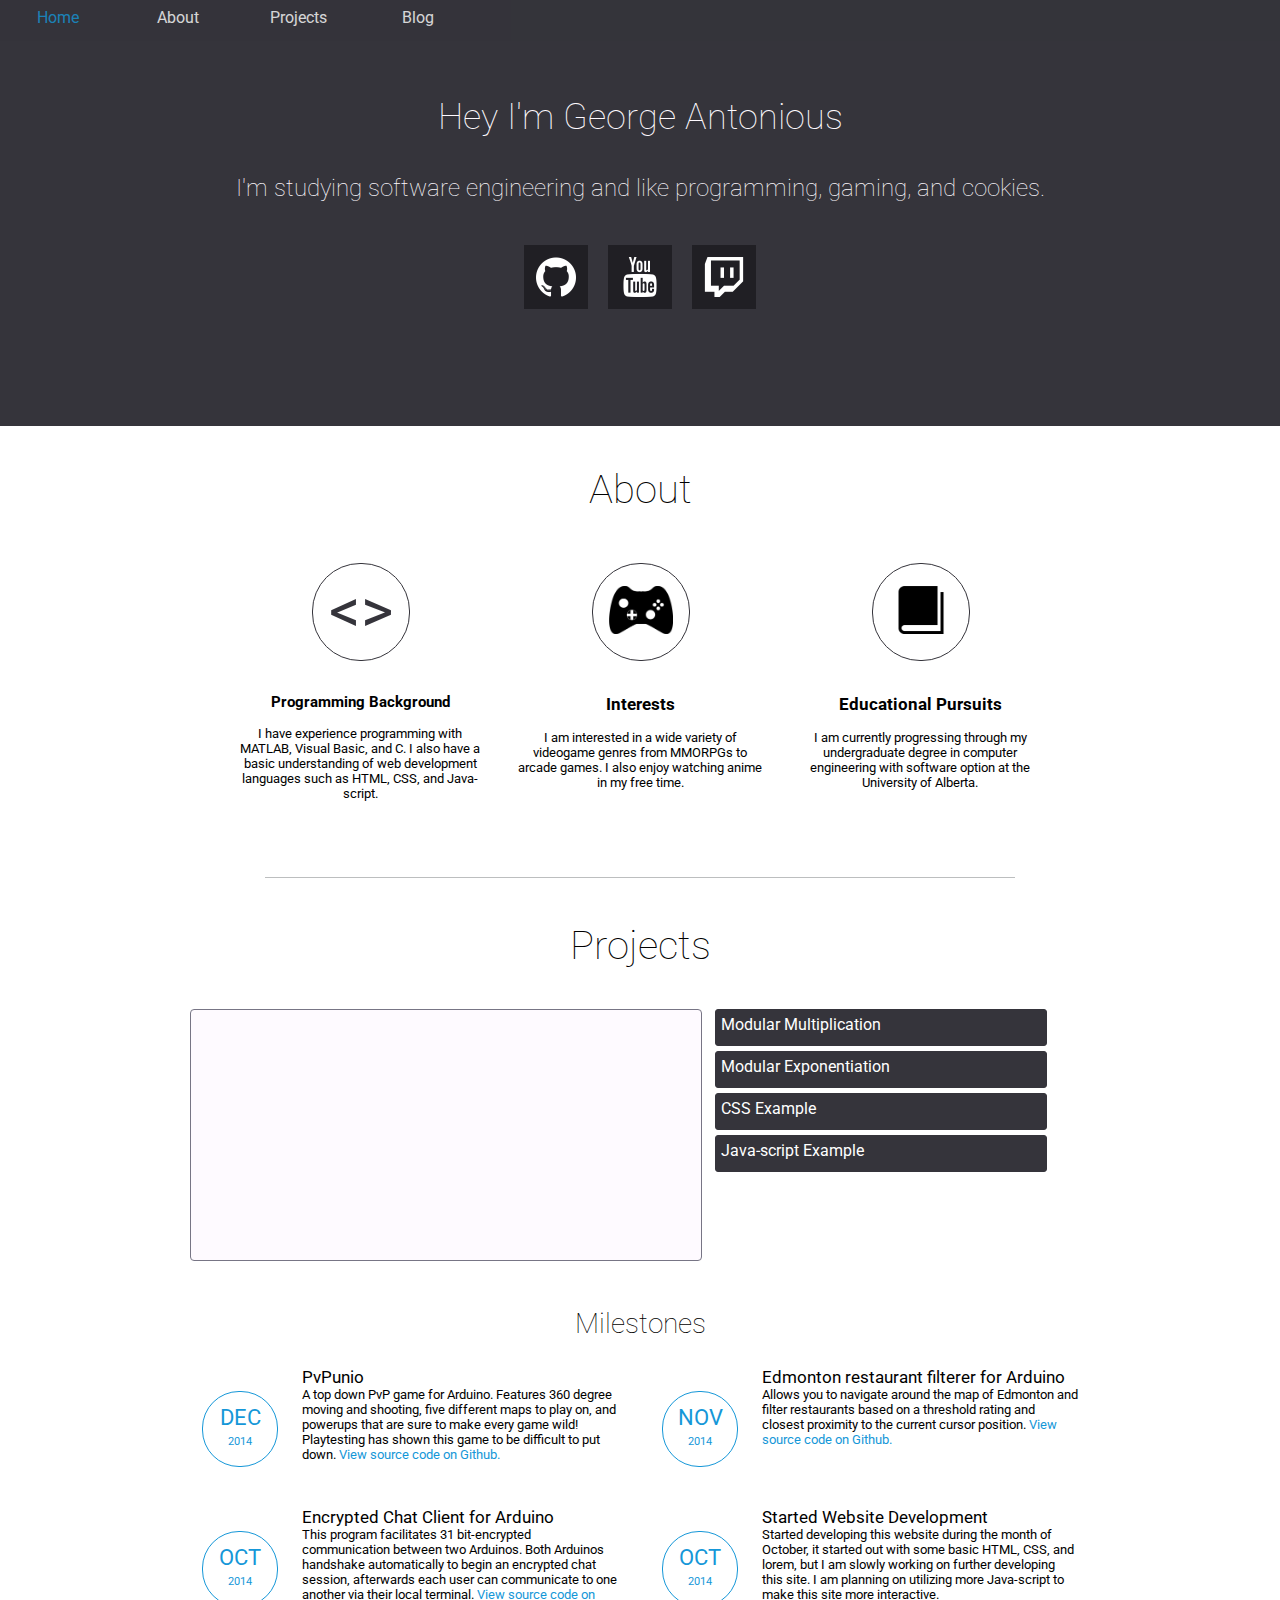
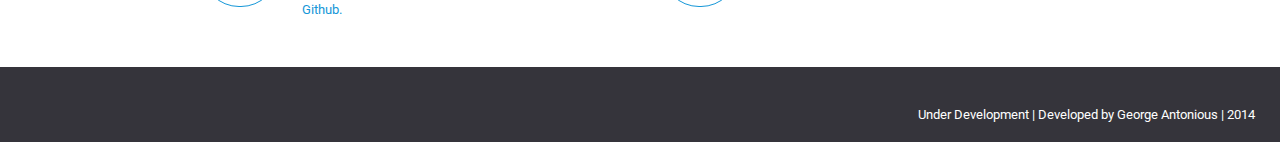
==== index.html @ 48f12666 "added some twitch integration" ====
<!DOCTYPE html>
<html>

    <head>

        <title>Home</title>
        <meta name="description" content="George Antonious's Personal Website">

        <link rel="stylesheet" href="stylesheets/main.css">
        <link rel="stylesheet" href="stylesheets/nav_bar.css">
        <script src="http://ajax.googleapis.com/ajax/libs/jquery/1.11.1/jquery.min.js"></script>
        <script src="scripts/index.js"></script>
        <link href='http://fonts.googleapis.com/css?family=Roboto:300,100' rel='stylesheet' type='text/css'>

    </head>

    <body>

        <div id="home" class = "head">
            <div class = "head_content">
                <p style="font-size: 225%;">Hey I'm George Antonious</p>
                <p style="font-size: 150%;">I'm studying software engineering and like programming, gaming, and cookies.</p>
                <br>
                <div class="link_icon"><a href="https://github.com/gantonious">
                <img src="media/icons/github-1024.png" width="64" height="64"></a></div>
                &nbsp;&nbsp;&nbsp;
                <div class="link_icon"><a href="http://www.youtube.com/user/gflight92">
                <img src="media/icons/youtube-1024.png" width="64" height="64"></a></div>
                &nbsp;&nbsp;&nbsp;
                <div class="link_icon"><a href="http://www.twitch.tv/gflight92">
                <img src="media/icons/twitch-1024.png" width="64" height="64"></a></div>
            </div>
        </div>    

        <div id="nav" class = "nav_bar">
            <ul>
                <li><a id="hme" href="#home" class="onpage">Home</a></li>
                <li><a id="abt" href="#about">About</a></li>
                <li><a id="prj" href="#projects">Projects</a></li>
                <li><a href="blog.html">Blog</a></li>
            </ul>
            <div id="live" class="live_container">
                <div class="live_circle"></div>
                <div class="live_content">Streaming Now</div>
            </div>
        </div>

        <div class = "main_content">

            <p id="about" class="content_title">About</p>

            <p> 
                <div class="info_block">
                    <div class="info_icon">
                        <div style="height: 10px;"></div>
                        <span style="font-size: 390%; font-weight: 100;"><b><></b></span></div>
                    <div class="info_content">
                        <h3 style="font-size: 130%%;">Programming Background</h3>
                        <p>I have experience programming with MATLAB, Visual Basic, and C. I also have a basic understanding of web development languages such as HTML, CSS, and Java-script.</p>
                    </div>
                </div>
                &nbsp;&nbsp;&nbsp;&nbsp;&nbsp;&nbsp;&nbsp;
                <div class="info_block">
                    <div class="info_icon"><div style="height: 22px;"></div><img src="media/icons/controller.png" width="64" height="48"></div>
                        <div class="info_content">
                        <h3 style="font-size: 130%;">Interests</h3>
                        <p>I am interested in a wide variety of videogame genres from MMORPGs to arcade games. I also enjoy watching anime in my free time.</p>
                        </div>
                </div>
                &nbsp;&nbsp;&nbsp;&nbsp;&nbsp;&nbsp;&nbsp;
                <div class="info_block">
                    <div class="info_icon"><div style="height: 22px;"></div><img src="media/icons/book.png" width="48" height="48"></div>
                    <div class="info_content">
                        <h3 style="font-size: 130%;">Educational Pursuits</h3>
                        <p>I am currently progressing through my undergraduate degree in computer engineering with software option at the University of Alberta.</p>
                    </div>
                </div>
            </p>

            <div class="divider"></div>

            <p id="projects" class="content_title">Projects</p>

            <div class="project_viewer">
                <div id="viewer" class="project_preview"></div>
                <div id="description" class="project_description"></div>

                <!-- The following are the individual snip-its for the viewer -->
                <div id="PRJ0" style="display: none;">
                    uint32_t mul_mod (uint32_t a, uint32_t b, uint32_t mod) {<br>
                    <div style="display: inline-block; width: 40px;"></div>// defines the variables needed by mul_mod<br>
                    <div style="display: inline-block; width: 40px;"></div>uint32_t result = 0;<br>
                    <div style="display: inline-block; width: 40px;"></div>b = b % mod;<br><br>
                    <div style="display: inline-block; width: 40px;"></div>while (a != 0) {<br>
                    <div style="display: inline-block; width: 80px;"></div>if (a % 2 == 1) {<br>
                    <div style="display: inline-block; width: 120px;"></div>result = (result + b) % mod;<br>
                    <div style="display: inline-block; width: 80px;"></div>}<br>
                    <div style="display: inline-block; width: 80px;"></div>a = a >> 1;<br>
                    <div style="display: inline-block; width: 80px;"></div>b = (b << 1) % mod;<br>
                    <div style="display: inline-block; width: 40px;"></div>}<br><br>
                    <div style="display: inline-block; width: 40px;"></div>return result;<br>
                    }<br>
                </div>
                <div id ="DES0" style="display: none;">
                    This function determines the product of a and b and returns the modulus of that by the number mod. This function is designed for use on the Ardiuno Mega, where an unsigned long is represented by 32 bits. 
                </div>

                <div id="PRJ1" style="display: none;">
                    uint32_t pow_mod (uint32_t base, uint32_t exponent, uint32_t mod) {<br>
                    <div style="display: inline-block; width: 40px;"></div>// defines the variables needed by pow_mod<br>
                    <div style="display: inline-block; width: 40px;"></div>uint32_t result = 1;<br>
                    <div style="display: inline-block; width: 40px;"></div>uint32_t power = base % mod;<br>
                    <br>
                    <div style="display: inline-block; width: 40px;"></div>while (exponent != 0) {<br>
                    <div style="display: inline-block; width: 80px;"></div>if ((exponent % 2) == 1) {<br>
                    <div style="display: inline-block; width: 120px;"></div>result = mul_mod(result, power, mod);<br>
                    <div style="display: inline-block; width: 80px;"></div>}<br>
                    <div style="display: inline-block; width: 80px;"></div>exponent = exponent >> 1;<br>
                    <div style="display: inline-block; width: 80px;"></div>power = mul_mod(power, power, mod); <br>
                    <div style="display: inline-block; width: 40px;"></div>}<br>
                    <br>
                    <div style="display: inline-block; width: 40px;"></div>return result;<br>
                    }<br>
                </div>
                <div id ="DES1" style="display: none;">
                    This function determines the modulus of base to the power of exponent by mod. This function uses mul_mod to prevent overflow when multiplying large quantities. Designed for the Arduino Mega.    
                </div>

                <div id="PRJ2" style="display: none;">
                    .project_viewer {<br>
                    <div style="display: inline-block; width: 40px;"></div>position: relative;<br>
                    <div style="display: inline-block; width: 40px;"></div>width: 850px;<br>
                    <div style="display: inline-block; width: 40px;"></div>height: 270px;<br>
                    }<br>
                    <br>
                    .project_preview {<br>
                    <div style="display: inline-block; width: 40px;"></div>position: absolute;<br>
                    <div style="display: inline-block; width: 40px;"></div>text-align: left;<br>
                    <div style="display: inline-block; width: 40px;"></div>background-color: #FEFAFF;<br>
                    <div style="display: inline-block; width: 40px;"></div>width: 510px;<br>
                    <div style="display: inline-block; width: 40px;"></div>height: 250px;<br>
                    <div style="display: inline-block; width: 40px;"></div>font-family: Consolas;<br>
                    <div style="display: inline-block; width: 40px;"></div>border-radius: 4px;<br>
                    <div style="display: inline-block; width: 40px;"></div>border: 1px solid #777585;<br>
                    <div style="display: inline-block; width: 40px;"></div>overflow: auto;<br>
                    <div style="display: inline-block; width: 40px;"></div>z-index: 0;<br>
                    }<br>
                    <br>
                    .project_selector {<br>
                    <div style="display: inline-block; width: 40px;"></div>position: absolute;<br>
                    <div style="display: inline-block; width: 40px;"></div>left: 525px;<br>
                    <div style="display: inline-block; width: 40px;"></div>width: 325px;<br>
                    <div style="display: inline-block; width: 40px;"></div>height: 250px;<br>
                    <div style="display: inline-block; width: 40px;"></div>text-align: left;<br>
                    }<br>
                    <br>
                    .project_description {<br>
                    <div style="display: inline-block; width: 40px;"></div>position: absolute;<br>
                    <div style="display: inline-block; width: 40px;"></div>text-align: left;<br>
                    <div style="display: inline-block; width: 40px;"></div>left: 526px;<br>
                    <div style="display: inline-block; width: 40px;"></div>top: 175px;<br>
                    <div style="display: inline-block; width: 40px;"></div>font-size: 80%;<br>
                    }<br>
                    <br>
                    .project_button {<br>
                    <div style="display: inline-block; width: 40px;"></div>width: 320px;<br>
                    <div style="display: inline-block; width: 40px;"></div>height: 25px;<br>
                    <div style="display: inline-block; width: 40px;"></div>padding: 5px;<br>
                    <div style="display: inline-block; width: 40px;"></div>display: block;<br>
                    <div style="display: inline-block; width: 40px;"></div>background-color: #35343B;<br>
                    <div style="display: inline-block; width: 40px;"></div>border-radius: 3px;<br>
                    <div style="display: inline-block; width: 40px;"></div>border: 1px solid #35343B;<br>
                    <div style="display: inline-block; width: 40px;"></div>color: white;<br>
                    }<br>
                    <br>
                    .project_button:hover {<br>
                    <div style="display: inline-block; width: 40px;"></div>background-color: #FEFAFF !important;<br>
                    <div style="display: inline-block; width: 40px;"></div>color: #35343B !important;<br>
                    <div style="display: inline-block; width: 40px;"></div>cursor: pointer;<br>
                    }
                </div>
                <div id ="DES2" style="display: none;">
                    This CSS is used to style all of the containers used to construct this project selector.
                </div>

                <div id="PRJ3" style="display: none;">
                    // initializes index, the index is used to prevent pointless rendering when the page is scrolled<br>
                    var index = -1;<br>
                    <br>
                    $(window).scroll(function() {<br>
                    <div style="display: inline-block; width: 40px;"></div>var scroll = $(window).scrollTop();<br>
                    <div style="display: inline-block; width: 40px;"></div>var about_location = $("#about").position();<br>
                    <div style="display: inline-block; width: 40px;"></div>var projects_location = $("#projects").position();<br>
                    <div style="display: inline-block; width: 40px;"></div>var header_bottom = $("#home").height();<br>
                    <br>
                    <div style="display: inline-block; width: 40px;"></div>// updates nav bar links to indicate current location on the page<br>
                    <div style="display: inline-block; width: 40px;"></div>if (index != 0 && scroll < about_location.top - 50) {<br>
                    <div style="display: inline-block; width: 80px;"></div>document.getElementById("abt").style.color = "white";<br>
                    <div style="display: inline-block; width: 80px;"></div>document.getElementById("hme").style.color = "#1597D8";<br>
                    <div style="display: inline-block; width: 80px;"></div>index = 0;<br>
                    <div style="display: inline-block; width: 40px;"></div>} else if (index != 1 && scroll > about_location.top - 50 && scroll < projects_location.top - 50 ) {<br>
                    <div style="display: inline-block; width: 80px;"></div>document.getElementById("abt").style.color = "#1597D8";<br>
                    <div style="display: inline-block; width: 80px;"></div>document.getElementById("hme").style.color = "white";<br>
                    <div style="display: inline-block; width: 80px;"></div>document.getElementById("prj").style.color = "white";<br>
                    <div style="display: inline-block; width: 80px;"></div>index = 1;<br>
                    <div style="display: inline-block; width: 40px;"></div>} else if (index != 2 && scroll > projects_location.top - 50){<br>
                    <div style="display: inline-block; width: 80px;"></div>document.getElementById("hme").style.color = "white";<br>
                    <div style="display: inline-block; width: 80px;"></div>document.getElementById("abt").style.color = "white";<br>
                    <div style="display: inline-block; width: 80px;"></div>document.getElementById("prj").style.color = "#1597D8";<br>
                    <div style="display: inline-block; width: 80px;"></div>index = 2;<br>
                    <div style="display: inline-block; width: 40px;"></div>}<br>
                    });<br>
                </div>
                <div id ="DES3" style="display: none;">
                    This Java-script is used to update the colors of the links on the navigation bar as the user scrolls down this page, indicating what section of the page they are on.
                </div>
                <!-- End of Snip-its -->

                <div class="project_selector">
                    <div id="BUT0" onclick="updateProjectPreview(0)" class="project_button">Modular Multiplication</div>
                    <div style="height: 5px;"></div>
                    <div id="BUT1" onclick="updateProjectPreview(1)" class="project_button">Modular Exponentiation</div>
                    <div style="height: 5px;"></div>
                    <div id="BUT2" onclick="updateProjectPreview(2)" class="project_button">CSS Example</div>
                    <div style="height: 5px;"></div>
                    <div id="BUT3" onclick="updateProjectPreview(3)" class="project_button">Java-script Example</div>
                </div>

            </div>
        
        <p style="font-size:175%; font-weight:100;">Milestones</p>
        <p>
            <div class="showcase_block">
                <div class="showcase_icon">
                <div style="height: 12px;"></div>
                <span style="font-size: 140%;">DEC</span><br>
                <span style="font-size: 70%">2014</span>
                </div>
                <div class="showcase_content">
                <span style="font-size: 130%;">PvPunio</span><br>
                A top down PvP game for Arduino. Features 360 degree moving and shooting, five different maps to play on, and powerups that are sure to make every game wild! Playtesting has shown this game to be difficult to put down. <a href="https://github.com/snackthyme/pvpuino">View source code on Github.</a>

                </div>
            </div>
            &nbsp;&nbsp;&nbsp;&nbsp;&nbsp;&nbsp;&nbsp;&nbsp;&nbsp;
            <div class="showcase_block">
                <div class="showcase_icon">
                <div style="height: 12px;"></div>
                <span style="font-size: 140%;">NOV</span><br>
                <span style="font-size: 70%">2014</span>
                </div>
                <div class="showcase_content">
                <span style="font-size: 130%;">Edmonton restaurant filterer for Arduino</span><br>
                Allows you to navigate around the map of Edmonton and filter restaurants based on a threshold rating and closest proximity to the current cursor position. <a href="https://github.com/snackthyme/c274-restaurant-map-v2">View source code on Github.</a>
                </div>
            </div>
        </p>
        <p>
            <div class="showcase_block">
                <div class="showcase_icon">
                <div style="height: 12px;"></div>
                <span style="font-size: 140%;">OCT</span><br>
                <span style="font-size: 70%">2014</span>
                </div>
                <div class="showcase_content">
                <span style="font-size: 130%;">Encrypted Chat Client for Arduino</span><br>
                This program facilitates 31 bit-encrypted communication between two Arduinos. Both Arduinos handshake automatically to begin an encrypted chat session, afterwards each user can communicate to one another via their local terminal. <a href="https://github.com/gantonious/encrypted-communication">View source code on Github.</a>

                </div>
            </div>
            &nbsp;&nbsp;&nbsp;&nbsp;&nbsp;&nbsp;&nbsp;&nbsp;&nbsp;
            <div class="showcase_block">
                <div class="showcase_icon">
                <div style="height: 12px;"></div>
                <span style="font-size: 140%;">OCT</span><br>
                <span style="font-size: 70%">2014</span>
                </div>
                  <div class="showcase_content">
                <span style="font-size: 130%;">Started Website Development</span><br>
                Started developing this website during the month of October, it started out with some basic HTML, CSS, and lorem, but I am slowly working on further developing this site. I am planning on utilizing more Java-script to make this site more interactive.
                </div>
            </div>
        </p>
        <br>
        </div>

        <div class = "foot">
            <div class = "foot_content">
                Under Development | Developed by George Antonious | 2014
            </div>
        </div>

    </body>

</html>
---- stylesheets/main.css ----
body {
	margin: 0px;
	padding: 0px;
	border: 0px;
}

@font-face {
	font-family: 'Consolas';
	font-style: normal;
	src: url(../fonts/Consolas.ttf) format('truetype');
}

.head {
	position: relative;
	width: 100%;
	height: 430px;
	background-color: #35343B;
	color: #FEFAFF;
	text-align: center;
	font-family: roboto;
}

.head_content {
	position: relative;
	font-family: roboto;
	font-weight: 100;
	text-align: center;
	margin-top: -40px;
	top: 100px;
}

.link_icon {
	width: 64px;
	height: 64px;
	display: inline-block;
	background-color: #201F24;
}

.main_content {
	width: 900px;
	text-align: center;
	margin-left: auto;
	margin-right: auto;
	font-family: roboto;
}

.blog_content {
	width: 750px;
	text-align: left;
	margin-left: auto;
	margin-right: auto;
	font-family: roboto;
}

.content_title{
	font-size: 250%; 
	text-align: center; 
	font-weight: 100;
}

.divider {
	position: relative;
	display: inline-block;
	width: 750px;
	height: 1px;
	background-color: #BCBEBF;
}

.info_block {
	position: relative;
	width: 244px;
	height: 290px;
	background-color: none;
	padding: 0px;
	font-family: roboto;
	display: inline-block;
	z-index: 0;
}

.info_icon {
	position: absolute;
	top: 10px;
	left: 74px;
	width: 96px;
	height: 96px;
	border-radius: 48px;
	color: #35343B;
	border: 1px solid #35343B;
}

.info_content {
	position: absolute;
	text-align: center;
	font-size: 80%;
	top: 125px;	
}

.project_viewer {
	position: relative;
	width: 850px;
	height: 270px;
}

.project_preview {
	position: absolute;
	text-align: left;
	background-color: #FEFAFF;
	width: 510px;
	height: 250px;
	font-family: Consolas;
	border-radius: 4px;
	border: 1px solid #777585;
	white-space: nowrap;
	overflow: auto;
	z-index: 0;

}

.project_selector {
	position: absolute;
	left: 525px;
	width: 325px;
	height: 250px;
	text-align: left;
}

.project_description {
	position: absolute;
	text-align: left;
	left: 526px;
	top: 175px;
	font-size: 80%;
}

.project_button {
	width: 320px;
	height: 25px;
	padding: 5px;
	display: block;
	background-color: #35343B;
	border-radius: 3px;
	border: 1px solid #35343B;
	color: white;
}

.project_button:hover {
	background-color: #FEFAFF !important;
	color: #35343B !important;
	cursor: pointer;
}
.showcase_block {
	position: relative;
	width: 416px;
	height: 120px;
	display: inline-block;
	font-family: roboto;
	z-index: 0;
}

.showcase_icon {
	position: absolute;
	top: 23px;
	left: 0px;
	width: 74px;
	height: 74px;
	border-radius: 37px;
	color: #1597D8;
	border: 1px solid #1597D8;
}

.showcase_content {
	position: absolute;
	text-align: left;
	font-size: 80%;
	left: 100px;	
}

.blog_title {
	font-size: 220%;
	font-weight: 100;
	display: inline-block;
}

.blog_date {
	font-weight: 100;
	display: inline-block;
}

a {
	color: #1597D8;
	text-decoration: none;

}

a:hover {
	text-decoration: underline;
}

.button a {
	display: inline-block;
	text-align: center;
	height: 25px;
	width: 100px;
	background-color: none;
	color: #20B2AA;
	text-decoration: none;
	border: solid #20B2AA 2px;
	border-radius: 2px;
}

.button a:hover {
	color: white;
	background-color: #20B2AA;
}

.foot {
	position: relative;
	bottom: 0px;
	background-color: #35343B;
	width: 100%;
	height: 75px;
}

.foot_content {
	position: absolute;
	font-family: roboto;
	font-size: 80%;
	color: white;
	right: 25px;
	bottom: 20px;
}
---- stylesheets/nav_bar.css ----
.nav_bar {
	position: fixed;
	font-family: roboto;
	top: 0px;
	left: 0px;
	opacity: 0.8;
	background-color: #35343B;
	width: 100%;
	margin-left: 0px;
	z-index: 1;
}
.nav_bar ul {
	list-style-type: none;
	margin: 0px;
	padding: 0px;
}

.nav_bar ul a{
	display: inline-block;
	text-decoration: none;
	background-color: #35343B;
	color: white;
	width: 100px;
	height: 25px;
	text-align: center;
	padding: 8px; 
	
}

.nav_bar ul a:hover {
	color: #1597D8 !important;
}

.nav_bar ul a.onpage {
	color: #1597D8;
}

.nav_bar ul li {
	display: inline;
}

.nav_bar ul li ul {
	position: absolute;
	display: none;
}

.nav_bar ul li ul li {
	display: block;
}

.nav_bar ul li:hover ul {
	display: block;
}


.live_container {
	position: absolute;
	display: none;
	right: 0px;
	top: 6px;
	width: 160px;
	color: red;
}

.live_circle {
	position: absolute;
	background-color: red;
	left: 0px;
	top: 4px;
	height: 16px;
	width: 16px;
	border-radius: 8px;
}

.live_content {
	position: absolute;
	left: 24px;
	top: 3px;
	color: red
}
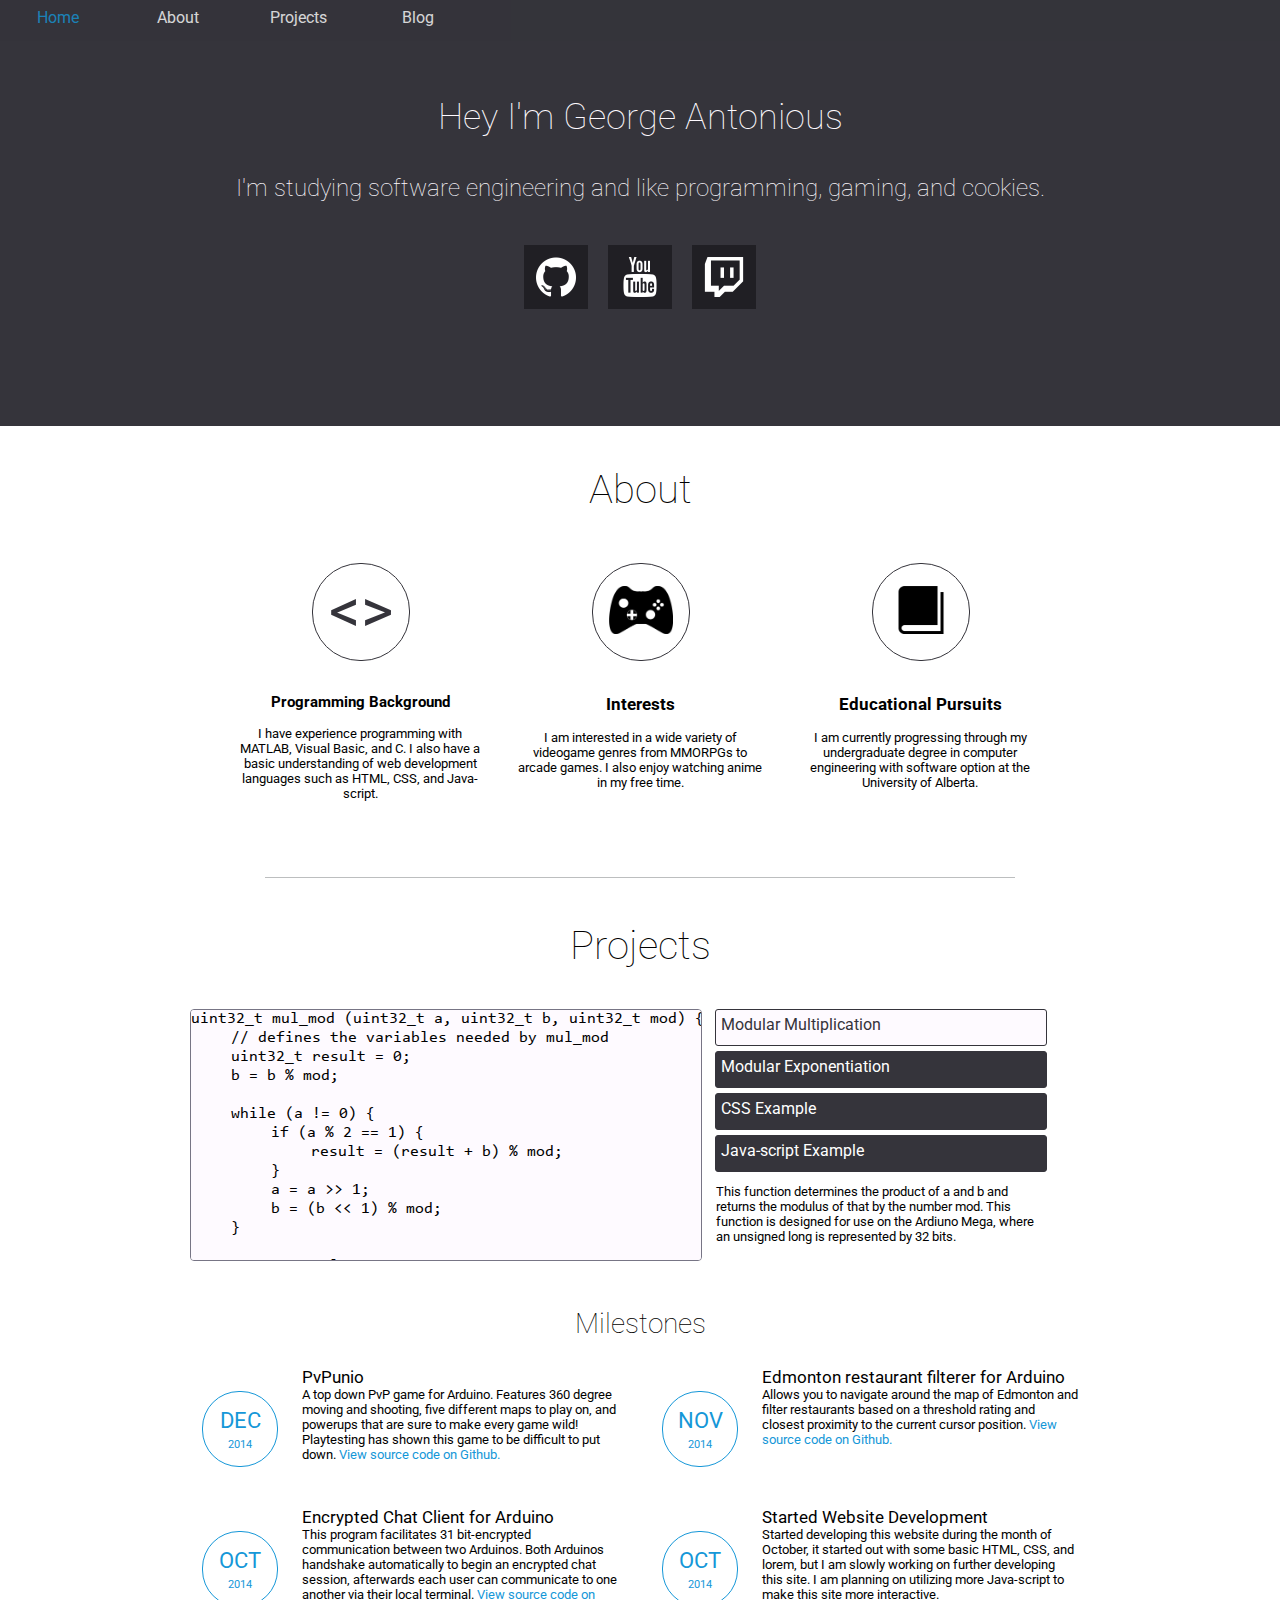
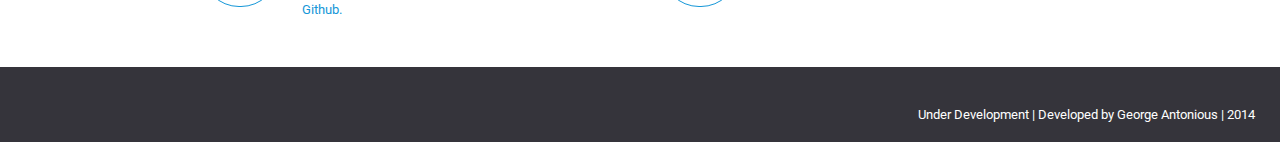
==== commit f68f8f8c: "switched some padding" ====
--- a/index.html
+++ b/index.html
@@ -232,7 +232,7 @@
         <p>
             <div class="showcase_block">
                 <div class="showcase_icon">
-                <div style="height: 12px;"></div>
+                <div style="height: 15px;"></div>
                 <span style="font-size: 140%;">DEC</span><br>
                 <span style="font-size: 70%">2014</span>
                 </div>
@@ -245,7 +245,7 @@
             &nbsp;&nbsp;&nbsp;&nbsp;&nbsp;&nbsp;&nbsp;&nbsp;&nbsp;
             <div class="showcase_block">
                 <div class="showcase_icon">
-                <div style="height: 12px;"></div>
+                <div style="height: 15px;"></div>
                 <span style="font-size: 140%;">NOV</span><br>
                 <span style="font-size: 70%">2014</span>
                 </div>
@@ -258,7 +258,7 @@
         <p>
             <div class="showcase_block">
                 <div class="showcase_icon">
-                <div style="height: 12px;"></div>
+                <div style="height: 15px;"></div>
                 <span style="font-size: 140%;">OCT</span><br>
                 <span style="font-size: 70%">2014</span>
                 </div>
@@ -271,7 +271,7 @@
             &nbsp;&nbsp;&nbsp;&nbsp;&nbsp;&nbsp;&nbsp;&nbsp;&nbsp;
             <div class="showcase_block">
                 <div class="showcase_icon">
-                <div style="height: 12px;"></div>
+                <div style="height: 15px;"></div>
                 <span style="font-size: 140%;">OCT</span><br>
                 <span style="font-size: 70%">2014</span>
                 </div>
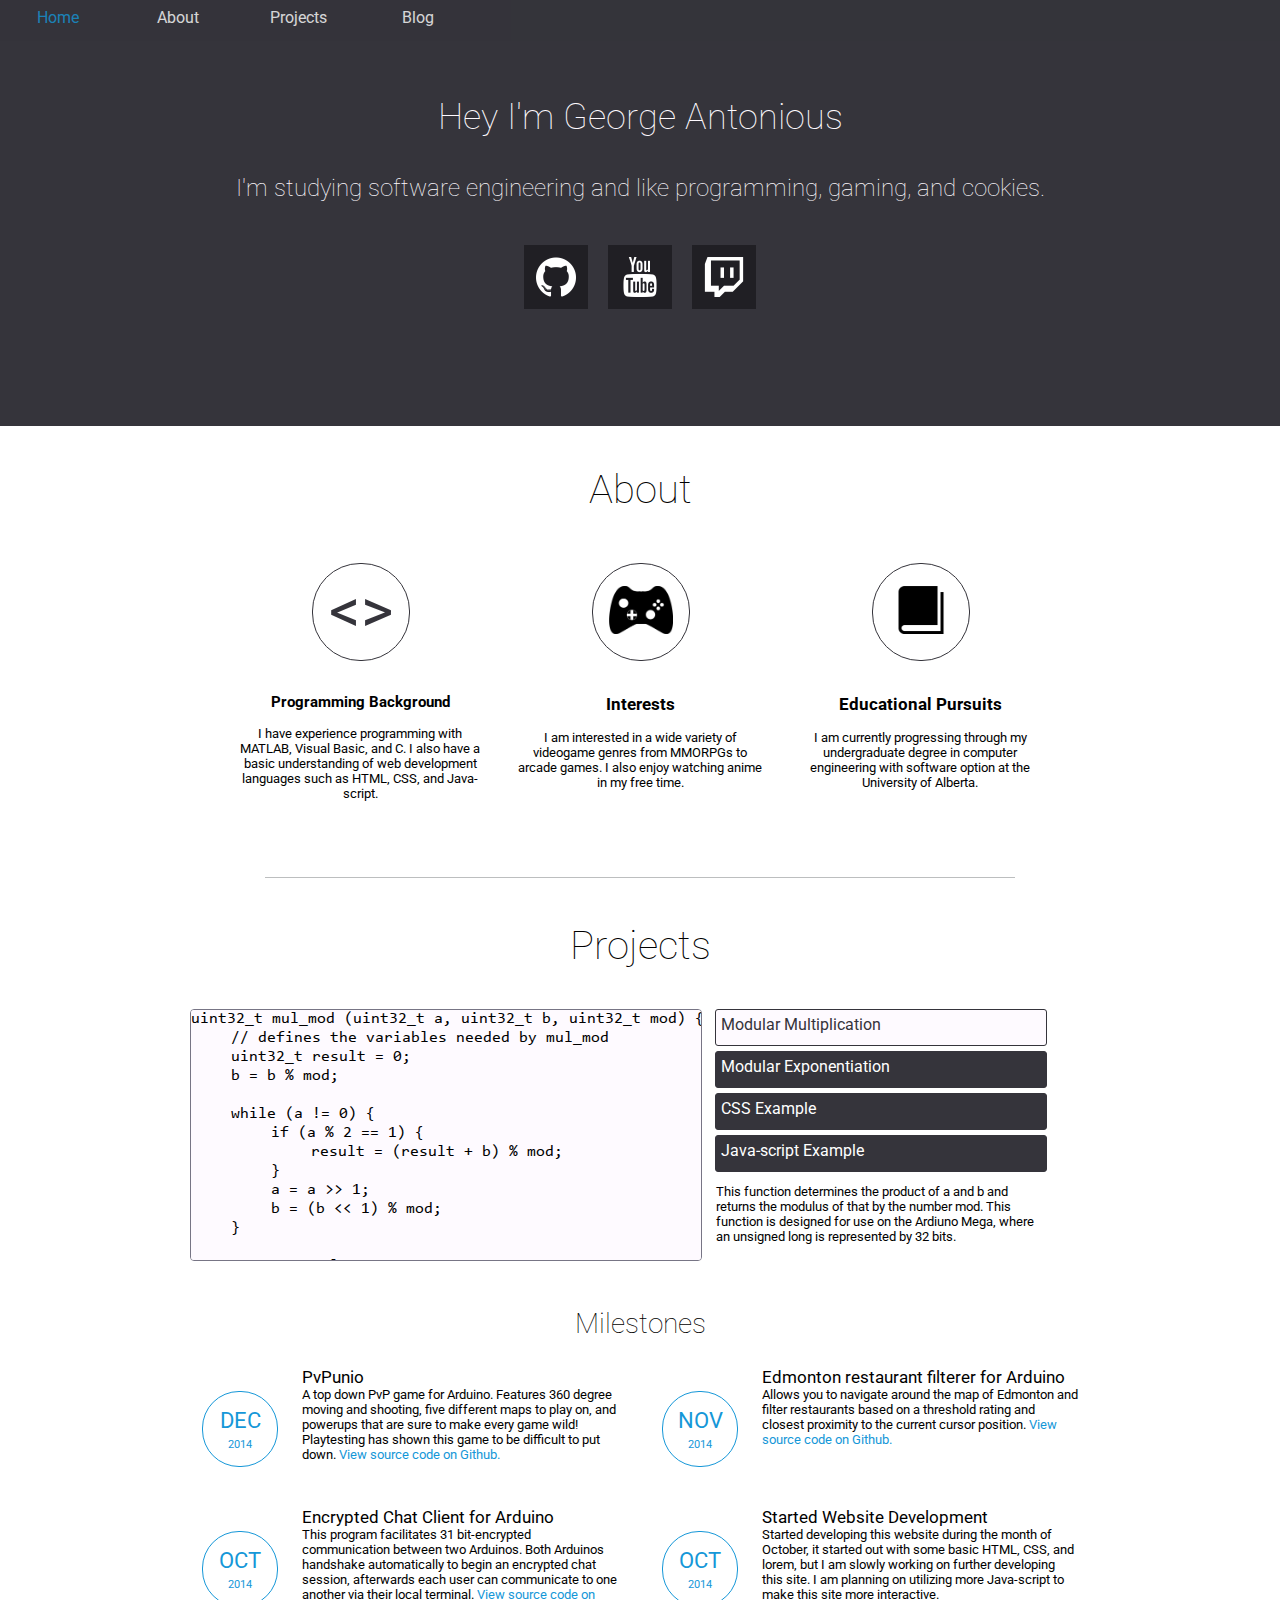
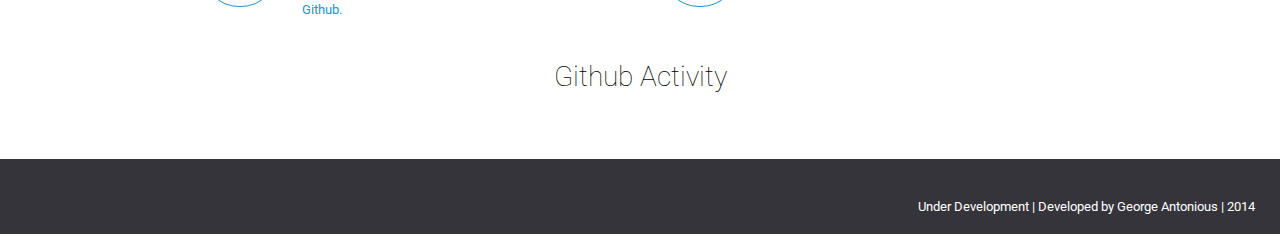
==== commit a28410c4: "added a script to grab github activity" ====
--- a/index.html
+++ b/index.html
@@ -281,7 +281,10 @@
                 </div>
             </div>
         </p>
-        <br>
+
+        <p style="font-size:175%; font-weight:100;">Github Activity</p><br>
+        <div id="activity" class="activity_container"></div>
+
         </div>
 
         <div class = "foot">
--- a/stylesheets/main.css
+++ b/stylesheets/main.css
@@ -148,6 +148,7 @@
 	color: #35343B !important;
 	cursor: pointer;
 }
+
 .showcase_block {
 	position: relative;
 	width: 416px;
@@ -175,6 +176,42 @@
 	left: 100px;	
 }
 
+.activity_container {
+	position: relative;
+	text-align: left;
+	width: 850px;
+	height: 105%;
+	border-radius: 5px;
+	display: inline-block;
+	font-family: roboto;
+	z-index: 0;
+}
+
+.activity_block {
+	position: relative;
+	width: 280px;
+	height: 90px;
+	display: inline-block;
+	font-family: roboto;
+	z-index: 0;
+}
+
+.activity_icon {
+	position: absolute;
+	width: 64px;
+	height: 64px;
+	top: 0px;
+	left: 0px;
+}
+
+.activity_content {
+	position: absolute;
+	text-align: left;
+	font-size: 95%;
+	top: 0px;
+	left: 0px;	
+}
+
 .blog_title {
 	font-size: 220%;
 	font-weight: 100;
--- a/stylesheets/nav_bar.css
+++ b/stylesheets/nav_bar.css
@@ -56,7 +56,7 @@
 .live_container {
 	position: absolute;
 	display: none;
-	right: 0px;
+	right: 4px;
 	top: 6px;
 	width: 160px;
 	color: red;
@@ -66,7 +66,7 @@
 	position: absolute;
 	background-color: red;
 	left: 0px;
-	top: 4px;
+	top: 6px;
 	height: 16px;
 	width: 16px;
 	border-radius: 8px;
@@ -74,8 +74,8 @@
 
 .live_content {
 	position: absolute;
-	left: 24px;
-	top: 3px;
+	left: 26px;
+	top: 4px;
 	color: red
 }
 
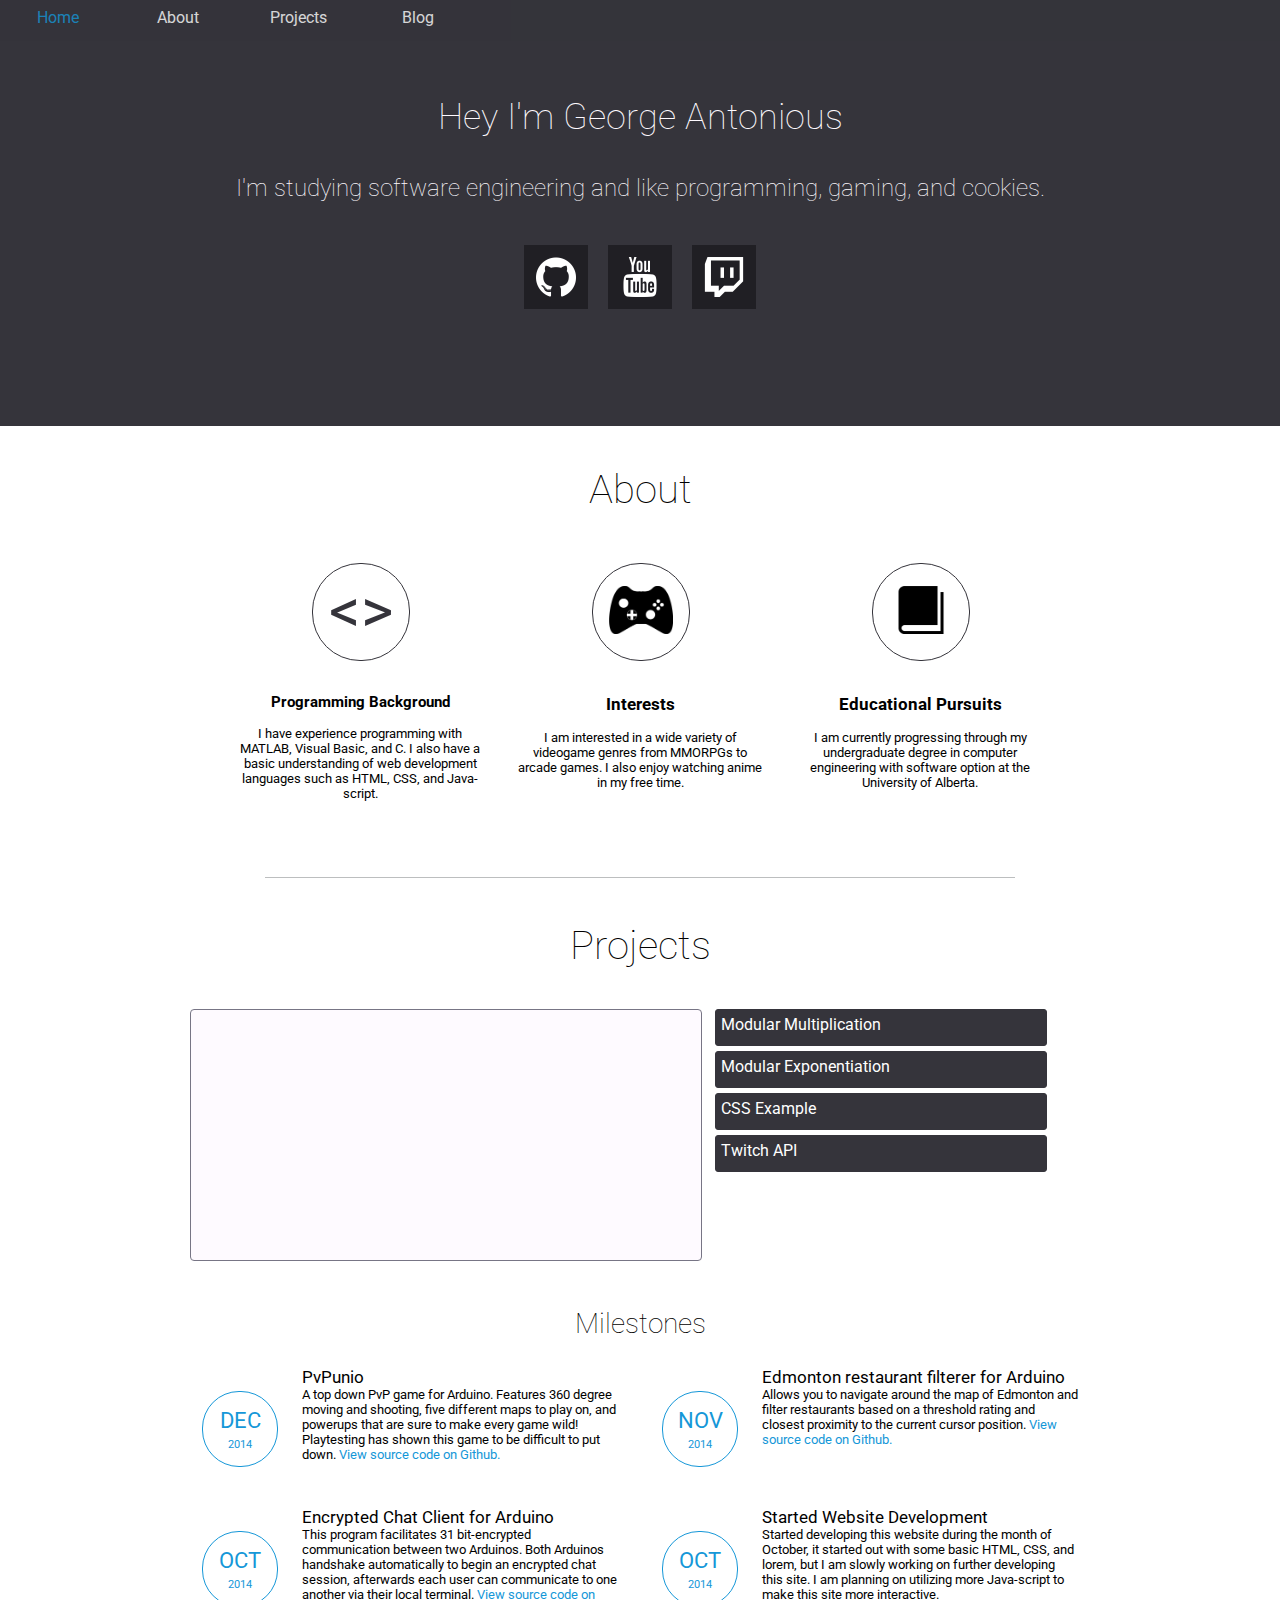
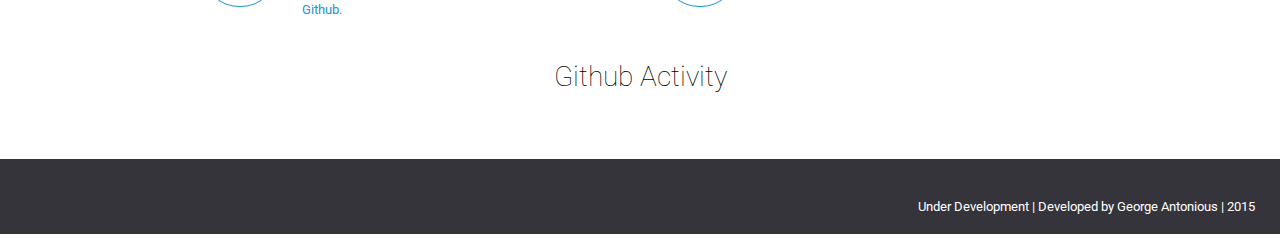
==== commit 06d43737: "cleaned up java-script" ====
--- a/index.html
+++ b/index.html
@@ -184,46 +184,36 @@
                 </div>
 
                 <div id="PRJ3" style="display: none;">
-                    // initializes index, the index is used to prevent pointless rendering when the page is scrolled<br>
-                    var index = -1;<br>
-                    <br>
-                    $(window).scroll(function() {<br>
-                    <div style="display: inline-block; width: 40px;"></div>var scroll = $(window).scrollTop();<br>
-                    <div style="display: inline-block; width: 40px;"></div>var about_location = $("#about").position();<br>
-                    <div style="display: inline-block; width: 40px;"></div>var projects_location = $("#projects").position();<br>
-                    <div style="display: inline-block; width: 40px;"></div>var header_bottom = $("#home").height();<br>
-                    <br>
-                    <div style="display: inline-block; width: 40px;"></div>// updates nav bar links to indicate current location on the page<br>
-                    <div style="display: inline-block; width: 40px;"></div>if (index != 0 && scroll < about_location.top - 50) {<br>
-                    <div style="display: inline-block; width: 80px;"></div>document.getElementById("abt").style.color = "white";<br>
-                    <div style="display: inline-block; width: 80px;"></div>document.getElementById("hme").style.color = "#1597D8";<br>
-                    <div style="display: inline-block; width: 80px;"></div>index = 0;<br>
-                    <div style="display: inline-block; width: 40px;"></div>} else if (index != 1 && scroll > about_location.top - 50 && scroll < projects_location.top - 50 ) {<br>
-                    <div style="display: inline-block; width: 80px;"></div>document.getElementById("abt").style.color = "#1597D8";<br>
-                    <div style="display: inline-block; width: 80px;"></div>document.getElementById("hme").style.color = "white";<br>
-                    <div style="display: inline-block; width: 80px;"></div>document.getElementById("prj").style.color = "white";<br>
-                    <div style="display: inline-block; width: 80px;"></div>index = 1;<br>
-                    <div style="display: inline-block; width: 40px;"></div>} else if (index != 2 && scroll > projects_location.top - 50){<br>
-                    <div style="display: inline-block; width: 80px;"></div>document.getElementById("hme").style.color = "white";<br>
-                    <div style="display: inline-block; width: 80px;"></div>document.getElementById("abt").style.color = "white";<br>
-                    <div style="display: inline-block; width: 80px;"></div>document.getElementById("prj").style.color = "#1597D8";<br>
-                    <div style="display: inline-block; width: 80px;"></div>index = 2;<br>
-                    <div style="display: inline-block; width: 40px;"></div>}<br>
-                    });<br>
+                    function pull_twitch_info(user){<br>
+                    <div style="display: inline-block; width: 40px;"></div>var src = "https://api.twitch.tv/kraken/streams/" + user;<br><br>
+                    <div style="display: inline-block; width: 40px;"></div>$.ajax({<br>
+                    <div style="display: inline-block; width: 80px;"></div>url: src,<br>
+                    <div style="display: inline-block; width: 80px;"></div>type: 'get',<br>
+                    <div style="display: inline-block; width: 80px;"></div>dataType: 'jsonp',<br>
+                    <div style="display: inline-block; width: 80px;"></div>success:function(twitch_info){<br>
+                    <div style="display: inline-block; width: 120px;"></div>if (twitch_info.stream == null) {<br>
+                    <div style="display: inline-block; width: 160px;"></div>// execute if not streaming<br>
+                    <div style="display: inline-block; width: 120px;"></div>} else {<br>
+                    <div style="display: inline-block; width: 160px;"></div>// execute if streaming<br>
+                    <div style="display: inline-block; width: 160px;"></div>$("#live").css('display', 'inline-block');<br>
+                    <div style="display: inline-block; width: 120px;"></div>}<br>
+                    <div style="display: inline-block; width: 80px;"></div>}<br>
+                    <div style="display: inline-block; width: 40px;"></div>});<br>
+                    }<br>
                 </div>
                 <div id ="DES3" style="display: none;">
-                    This Java-script is used to update the colors of the links on the navigation bar as the user scrolls down this page, indicating what section of the page they are on.
+                    This Java-script uses Twitch's API to check if a user is streaming. This function can be used to edit parts of a web-page to indicate if a user is streaming. It also can grab information about the current streaming session.
                 </div>
                 <!-- End of Snip-its -->
 
                 <div class="project_selector">
-                    <div id="BUT0" onclick="updateProjectPreview(0)" class="project_button">Modular Multiplication</div>
+                    <div id = "initial" button-id="0" class="project_button">Modular Multiplication</div>
                     <div style="height: 5px;"></div>
-                    <div id="BUT1" onclick="updateProjectPreview(1)" class="project_button">Modular Exponentiation</div>
+                    <div button-id="1" class="project_button">Modular Exponentiation</div>
                     <div style="height: 5px;"></div>
-                    <div id="BUT2" onclick="updateProjectPreview(2)" class="project_button">CSS Example</div>
+                    <div button-id="2" class="project_button">CSS Example</div>
                     <div style="height: 5px;"></div>
-                    <div id="BUT3" onclick="updateProjectPreview(3)" class="project_button">Java-script Example</div>
+                    <div button-id="3" class="project_button">Twitch API</div>
                 </div>
 
             </div>
@@ -289,7 +279,7 @@
 
         <div class = "foot">
             <div class = "foot_content">
-                Under Development | Developed by George Antonious | 2014
+                Under Development | Developed by George Antonious | 2015
             </div>
         </div>
 
--- a/stylesheets/main.css
+++ b/stylesheets/main.css
@@ -208,6 +208,7 @@
 	position: absolute;
 	text-align: left;
 	font-size: 95%;
+	padding-right: 2px;
 	top: 0px;
 	left: 0px;	
 }
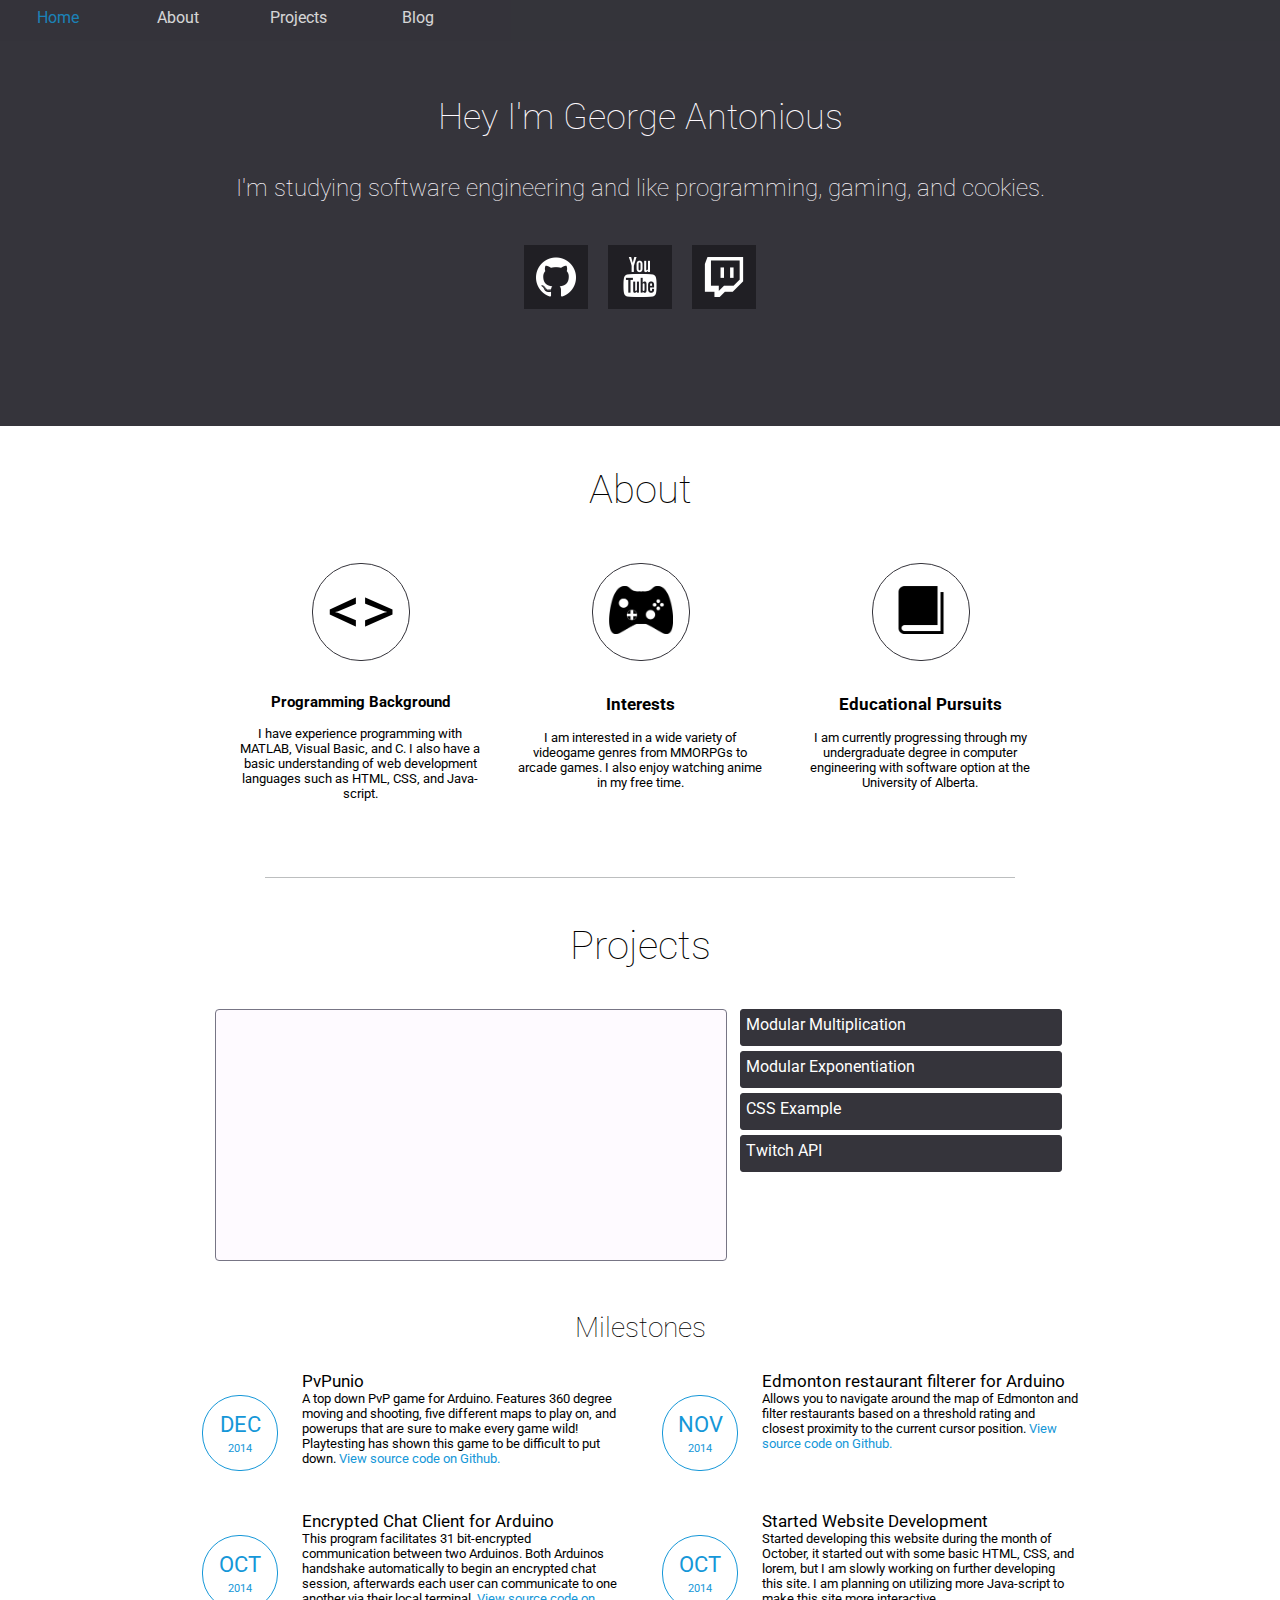
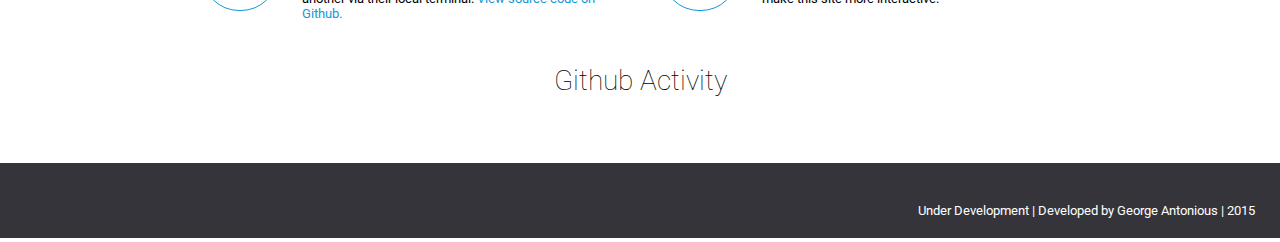
==== commit d25f5967: "minor adjustments" ====
--- a/index.html
+++ b/index.html
@@ -52,8 +52,8 @@
             <p> 
                 <div class="info_block">
                     <div class="info_icon">
-                        <div style="height: 10px;"></div>
-                        <span style="font-size: 390%; font-weight: 100;"><b><></b></span></div>
+                        <div style="height: 16px;"></div>
+                        <span style="font-size: 390%; font-weight: 100;"><b><img src="media/icons/brackets.png" width="64" height="64"></b></span></div>
                     <div class="info_content">
                         <h3 style="font-size: 130%%;">Programming Background</h3>
                         <p>I have experience programming with MATLAB, Visual Basic, and C. I also have a basic understanding of web development languages such as HTML, CSS, and Java-script.</p>
--- a/stylesheets/main.css
+++ b/stylesheets/main.css
@@ -97,6 +97,7 @@
 
 .project_viewer {
 	position: relative;
+	display: inline-block;
 	width: 850px;
 	height: 270px;
 }
@@ -133,7 +134,7 @@
 }
 
 .project_button {
-	width: 320px;
+	width: 310px;
 	height: 25px;
 	padding: 5px;
 	display: block;
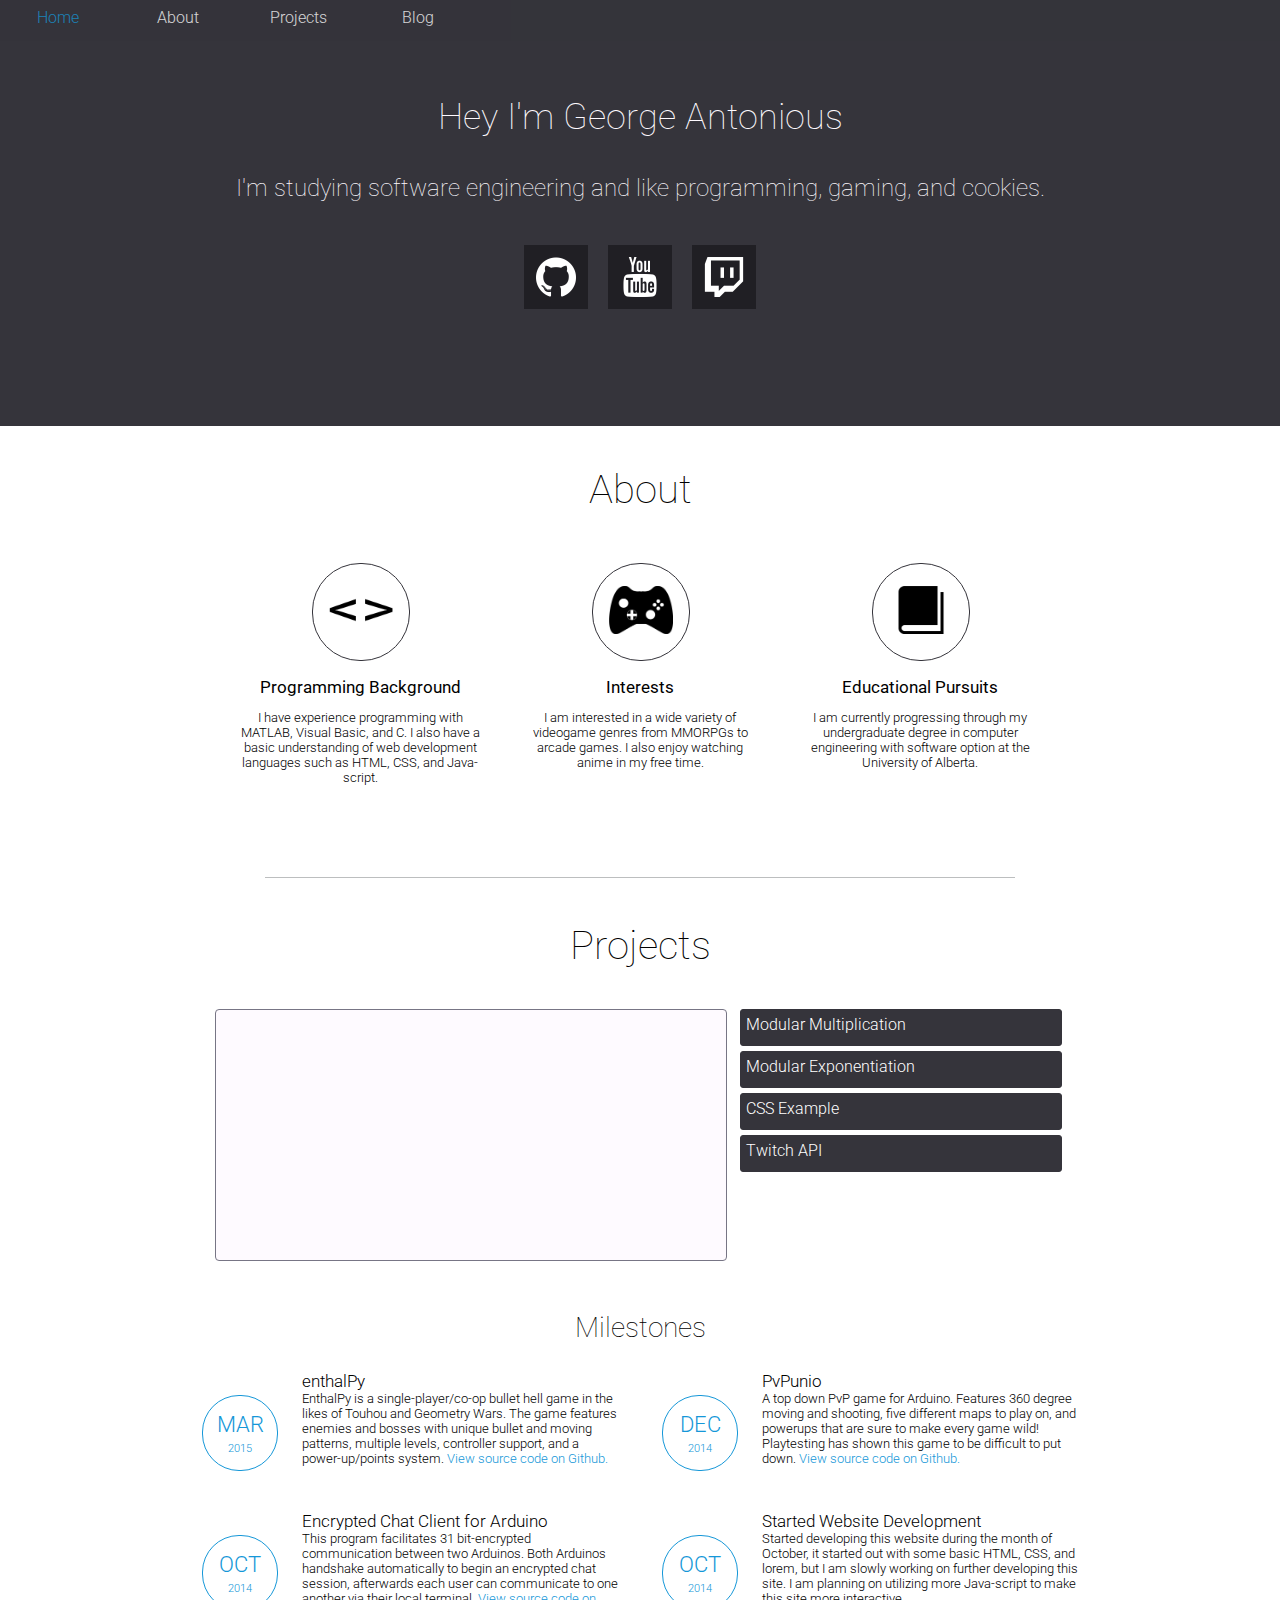
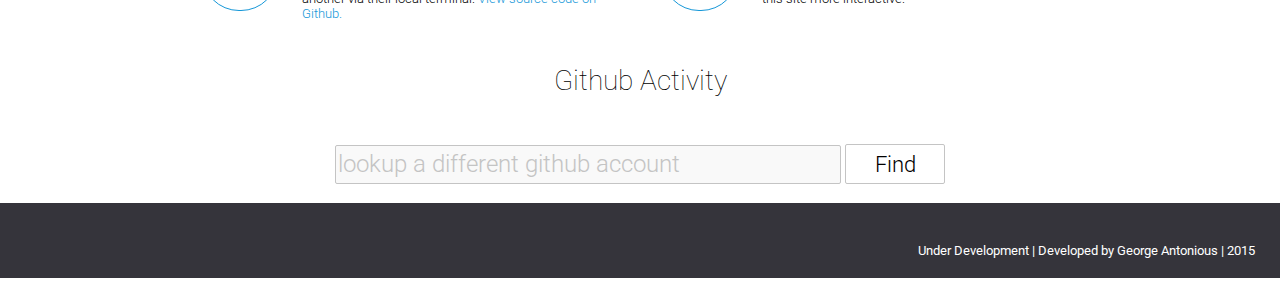
==== commit 253546d4: "just behind the scenes stuffs" ====
--- a/index.html
+++ b/index.html
@@ -10,7 +10,7 @@
         <link rel="stylesheet" href="stylesheets/nav_bar.css">
         <script src="http://ajax.googleapis.com/ajax/libs/jquery/1.11.1/jquery.min.js"></script>
         <script src="scripts/index.js"></script>
-        <link href='http://fonts.googleapis.com/css?family=Roboto:300,100' rel='stylesheet' type='text/css'>
+        <link href='http://fonts.googleapis.com/css?family=Roboto:300,400,100' rel='stylesheet' type='text/css'>
 
     </head>
 
@@ -51,11 +51,9 @@
 
             <p> 
                 <div class="info_block">
-                    <div class="info_icon">
-                        <div style="height: 16px;"></div>
-                        <span style="font-size: 390%; font-weight: 100;"><b><img src="media/icons/brackets.png" width="64" height="64"></b></span></div>
+                    <div class="info_icon"><div style="height: 22px;"></div><img src="media/icons/brackets.png" width="64" height="48"></div>
                     <div class="info_content">
-                        <h3 style="font-size: 130%%;">Programming Background</h3>
+                        <div style="font-size: 130%; font-weight: 400;">Programming Background</div>
                         <p>I have experience programming with MATLAB, Visual Basic, and C. I also have a basic understanding of web development languages such as HTML, CSS, and Java-script.</p>
                     </div>
                 </div>
@@ -63,7 +61,7 @@
                 <div class="info_block">
                     <div class="info_icon"><div style="height: 22px;"></div><img src="media/icons/controller.png" width="64" height="48"></div>
                         <div class="info_content">
-                        <h3 style="font-size: 130%;">Interests</h3>
+                        <div style="font-size: 130%; font-weight: 400;">Interests</div>
                         <p>I am interested in a wide variety of videogame genres from MMORPGs to arcade games. I also enjoy watching anime in my free time.</p>
                         </div>
                 </div>
@@ -71,7 +69,7 @@
                 <div class="info_block">
                     <div class="info_icon"><div style="height: 22px;"></div><img src="media/icons/book.png" width="48" height="48"></div>
                     <div class="info_content">
-                        <h3 style="font-size: 130%;">Educational Pursuits</h3>
+                        <div style="font-size: 130%; font-weight: 400;">Educational Pursuits</div>
                         <p>I am currently progressing through my undergraduate degree in computer engineering with software option at the University of Alberta.</p>
                     </div>
                 </div>
@@ -219,7 +217,20 @@
             </div>
         
         <p style="font-size:175%; font-weight:100;">Milestones</p>
+
         <p>
+            <div class="showcase_block">
+                <div class="showcase_icon">
+                <div style="height: 15px;"></div>
+                <span style="font-size: 140%;">MAR</span><br>
+                <span style="font-size: 70%">2015</span>
+                </div>
+                <div class="showcase_content">
+                    <span style="font-size: 130%;">enthalPy</span><br>
+                    EnthalPy is a single-player/co-op bullet hell game in the likes of Touhou and Geometry Wars. The game features enemies and bosses with unique bullet and moving patterns, multiple levels, controller support, and a power-up/points system. <a href="https://github.com/gantonious/c275-enthalpy">View source code on Github.</a>
+                </div>
+            </div>
+            &nbsp;&nbsp;&nbsp;&nbsp;&nbsp;&nbsp;&nbsp;&nbsp;&nbsp;
             <div class="showcase_block">
                 <div class="showcase_icon">
                 <div style="height: 15px;"></div>
@@ -227,24 +238,10 @@
                 <span style="font-size: 70%">2014</span>
                 </div>
                 <div class="showcase_content">
-                <span style="font-size: 130%;">PvPunio</span><br>
-                A top down PvP game for Arduino. Features 360 degree moving and shooting, five different maps to play on, and powerups that are sure to make every game wild! Playtesting has shown this game to be difficult to put down. <a href="https://github.com/snackthyme/pvpuino">View source code on Github.</a>
-
-                </div>
-            </div>
-            &nbsp;&nbsp;&nbsp;&nbsp;&nbsp;&nbsp;&nbsp;&nbsp;&nbsp;
-            <div class="showcase_block">
-                <div class="showcase_icon">
-                <div style="height: 15px;"></div>
-                <span style="font-size: 140%;">NOV</span><br>
-                <span style="font-size: 70%">2014</span>
-                </div>
-                <div class="showcase_content">
-                <span style="font-size: 130%;">Edmonton restaurant filterer for Arduino</span><br>
-                Allows you to navigate around the map of Edmonton and filter restaurants based on a threshold rating and closest proximity to the current cursor position. <a href="https://github.com/snackthyme/c274-restaurant-map-v2">View source code on Github.</a>
-                </div>
-            </div>
-        </p>
+                    <span style="font-size: 130%;">PvPunio</span><br>
+                    A top down PvP game for Arduino. Features 360 degree moving and shooting, five different maps to play on, and powerups that are sure to make every game wild! Playtesting has shown this game to be difficult to put down. <a href="https://github.com/snackthyme/pvpuino">View source code on Github.</a>
+                </div>
+            </div>      
         <p>
             <div class="showcase_block">
                 <div class="showcase_icon">
@@ -253,9 +250,8 @@
                 <span style="font-size: 70%">2014</span>
                 </div>
                 <div class="showcase_content">
-                <span style="font-size: 130%;">Encrypted Chat Client for Arduino</span><br>
-                This program facilitates 31 bit-encrypted communication between two Arduinos. Both Arduinos handshake automatically to begin an encrypted chat session, afterwards each user can communicate to one another via their local terminal. <a href="https://github.com/gantonious/encrypted-communication">View source code on Github.</a>
-
+                    <span style="font-size: 130%;">Encrypted Chat Client for Arduino</span><br>
+                    This program facilitates 31 bit-encrypted communication between two Arduinos. Both Arduinos handshake automatically to begin an encrypted chat session, afterwards each user can communicate to one another via their local terminal. <a href="https://github.com/gantonious/encrypted-communication">View source code on Github.</a>
                 </div>
             </div>
             &nbsp;&nbsp;&nbsp;&nbsp;&nbsp;&nbsp;&nbsp;&nbsp;&nbsp;
@@ -265,16 +261,20 @@
                 <span style="font-size: 140%;">OCT</span><br>
                 <span style="font-size: 70%">2014</span>
                 </div>
-                  <div class="showcase_content">
-                <span style="font-size: 130%;">Started Website Development</span><br>
-                Started developing this website during the month of October, it started out with some basic HTML, CSS, and lorem, but I am slowly working on further developing this site. I am planning on utilizing more Java-script to make this site more interactive.
+                <div class="showcase_content">
+                    <span style="font-size: 130%;">Started Website Development</span><br>
+                    Started developing this website during the month of October, it started out with some basic HTML, CSS, and lorem, but I am slowly working on further developing this site. I am planning on utilizing more Java-script to make this site more interactive.
                 </div>
             </div>
         </p>
 
-        <p style="font-size:175%; font-weight:100;">Github Activity</p><br>
+        <p style="font-size:175%; font-weight:100;">Github Activity</p>
         <div id="activity" class="activity_container"></div>
-
+        <div style="display: inline-block;">
+            <input id="github_username" class="activity_input" value="lookup a different github account" onkeydown="if (event.keyCode == 13) {github_commits(document.getElementById('github_username').value, 5);}">
+            <button id="github_submit" class="activity_button" onclick="github_commits(document.getElementById('github_username').value, 5)">Find</button>
+            <br><br>
+        </div>
         </div>
 
         <div class = "foot">
--- a/stylesheets/main.css
+++ b/stylesheets/main.css
@@ -42,6 +42,7 @@
 	margin-left: auto;
 	margin-right: auto;
 	font-family: roboto;
+	font-weight: 300;
 }
 
 .blog_content {
@@ -214,6 +215,43 @@
 	left: 0px;	
 }
 
+.activity_input {
+	border: #C4C4C4 1px solid;
+	background-color: #F9F9F9;
+	border-radius: 2px;
+	width: 500px;
+	height: 35px;
+	font-family: roboto;
+	font-weight: 300;
+	font-size: 150%;
+	color: #C4C4C4;
+	vertical-align: middle;
+}
+
+.activity_button {
+	background-color: white;
+	border: #C4C4C4 1px solid;
+	border-radius: 2px;
+	width: 100px; 
+	height: 40px;
+	font-family: roboto;
+	font-weight: 300;
+	font-size: 140%;
+	vertical-align: middle;
+}
+
+.activity_button:hover {
+	background-color: #C4C4C4;
+	cursor: pointer;
+	color: white;
+}
+
+.activity_button:active {
+	border: #35343B 1px solid;
+	background-color: #35343B;
+	color: white;
+}
+
 .blog_title {
 	font-size: 220%;
 	font-weight: 100;
--- a/stylesheets/nav_bar.css
+++ b/stylesheets/nav_bar.css
@@ -1,6 +1,7 @@
 .nav_bar {
 	position: fixed;
 	font-family: roboto;
+	font-weight: 300;
 	top: 0px;
 	left: 0px;
 	opacity: 0.8;
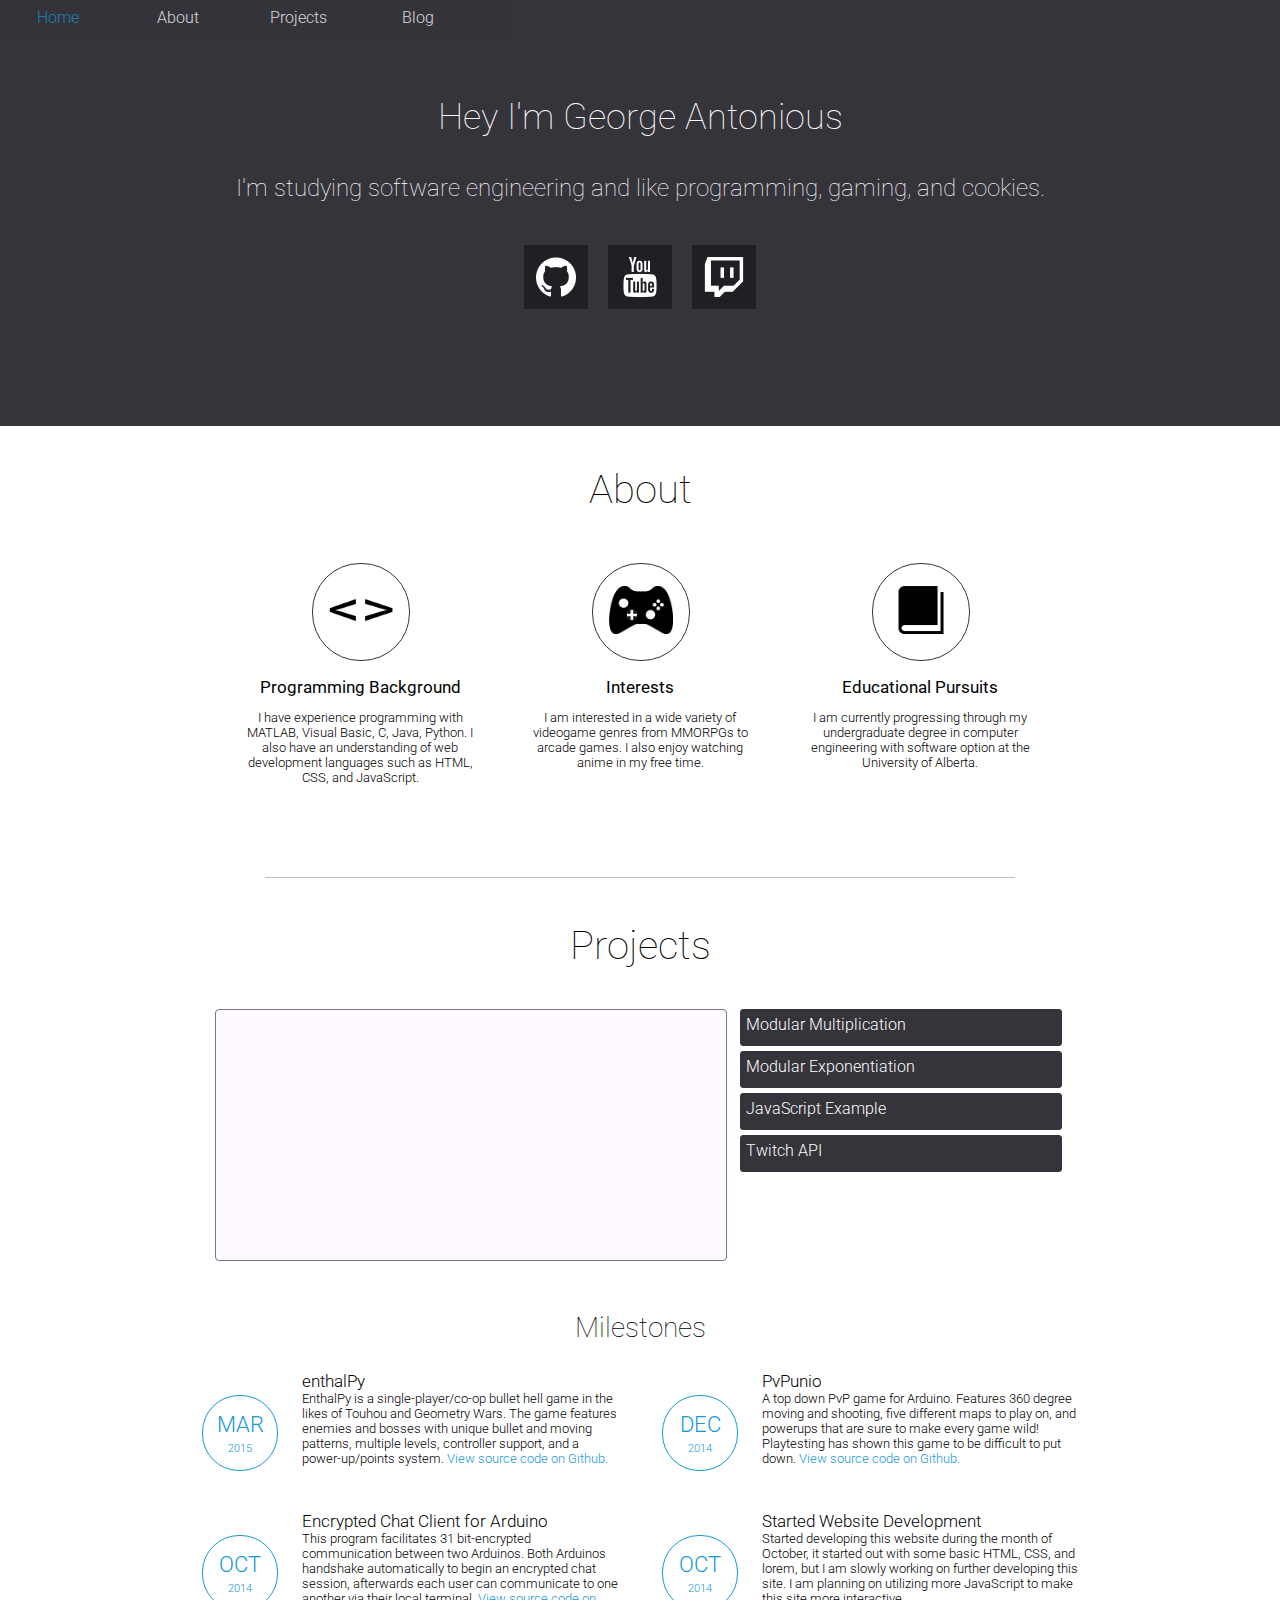
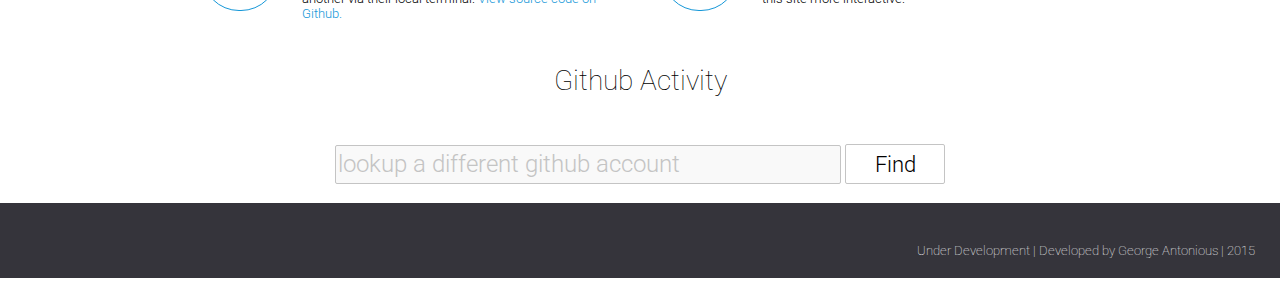
==== commit db3b0216: "updated more content" ====
--- a/index.html
+++ b/index.html
@@ -54,7 +54,7 @@
                     <div class="info_icon"><div style="height: 22px;"></div><img src="media/icons/brackets.png" width="64" height="48"></div>
                     <div class="info_content">
                         <div style="font-size: 130%; font-weight: 400;">Programming Background</div>
-                        <p>I have experience programming with MATLAB, Visual Basic, and C. I also have a basic understanding of web development languages such as HTML, CSS, and Java-script.</p>
+                        <p>I have experience programming with MATLAB, Visual Basic, C, Java, Python. I also have an understanding of web development languages such as HTML, CSS, and JavaScript.</p>
                     </div>
                 </div>
                 &nbsp;&nbsp;&nbsp;&nbsp;&nbsp;&nbsp;&nbsp;
@@ -125,60 +125,20 @@
                 </div>
 
                 <div id="PRJ2" style="display: none;">
-                    .project_viewer {<br>
-                    <div style="display: inline-block; width: 40px;"></div>position: relative;<br>
-                    <div style="display: inline-block; width: 40px;"></div>width: 850px;<br>
-                    <div style="display: inline-block; width: 40px;"></div>height: 270px;<br>
-                    }<br>
-                    <br>
-                    .project_preview {<br>
-                    <div style="display: inline-block; width: 40px;"></div>position: absolute;<br>
-                    <div style="display: inline-block; width: 40px;"></div>text-align: left;<br>
-                    <div style="display: inline-block; width: 40px;"></div>background-color: #FEFAFF;<br>
-                    <div style="display: inline-block; width: 40px;"></div>width: 510px;<br>
-                    <div style="display: inline-block; width: 40px;"></div>height: 250px;<br>
-                    <div style="display: inline-block; width: 40px;"></div>font-family: Consolas;<br>
-                    <div style="display: inline-block; width: 40px;"></div>border-radius: 4px;<br>
-                    <div style="display: inline-block; width: 40px;"></div>border: 1px solid #777585;<br>
-                    <div style="display: inline-block; width: 40px;"></div>overflow: auto;<br>
-                    <div style="display: inline-block; width: 40px;"></div>z-index: 0;<br>
-                    }<br>
-                    <br>
-                    .project_selector {<br>
-                    <div style="display: inline-block; width: 40px;"></div>position: absolute;<br>
-                    <div style="display: inline-block; width: 40px;"></div>left: 525px;<br>
-                    <div style="display: inline-block; width: 40px;"></div>width: 325px;<br>
-                    <div style="display: inline-block; width: 40px;"></div>height: 250px;<br>
-                    <div style="display: inline-block; width: 40px;"></div>text-align: left;<br>
-                    }<br>
-                    <br>
-                    .project_description {<br>
-                    <div style="display: inline-block; width: 40px;"></div>position: absolute;<br>
-                    <div style="display: inline-block; width: 40px;"></div>text-align: left;<br>
-                    <div style="display: inline-block; width: 40px;"></div>left: 526px;<br>
-                    <div style="display: inline-block; width: 40px;"></div>top: 175px;<br>
-                    <div style="display: inline-block; width: 40px;"></div>font-size: 80%;<br>
-                    }<br>
-                    <br>
-                    .project_button {<br>
-                    <div style="display: inline-block; width: 40px;"></div>width: 320px;<br>
-                    <div style="display: inline-block; width: 40px;"></div>height: 25px;<br>
-                    <div style="display: inline-block; width: 40px;"></div>padding: 5px;<br>
-                    <div style="display: inline-block; width: 40px;"></div>display: block;<br>
-                    <div style="display: inline-block; width: 40px;"></div>background-color: #35343B;<br>
-                    <div style="display: inline-block; width: 40px;"></div>border-radius: 3px;<br>
-                    <div style="display: inline-block; width: 40px;"></div>border: 1px solid #35343B;<br>
-                    <div style="display: inline-block; width: 40px;"></div>color: white;<br>
-                    }<br>
-                    <br>
-                    .project_button:hover {<br>
-                    <div style="display: inline-block; width: 40px;"></div>background-color: #FEFAFF !important;<br>
-                    <div style="display: inline-block; width: 40px;"></div>color: #35343B !important;<br>
-                    <div style="display: inline-block; width: 40px;"></div>cursor: pointer;<br>
-                    }
+                    $('.project_button').on('click', function() {<br>
+                    <div style="display: inline-block; width: 40px;"></div>// resets button colors<br>
+                    <div style="display: inline-block; width: 40px;"></div>$('.project_button').css('color', '#FEFAFF');<br>
+                    <div style="display: inline-block; width: 40px;"></div>$('.project_button').css('background-color', '#35343B');<br>
+                    <div style="display: inline-block; width: 40px;"></div>// updates clicked buttons color<br>
+                    <div style="display: inline-block; width: 40px;"></div>$(this).css('color', '#35343B');<br>
+                    <div style="display: inline-block; width: 40px;"></div>$(this).css('background-color', '#FEFAFF');<br>
+                    <div style="display: inline-block; width: 40px;"></div>// loads content<br>
+                    <div style="display: inline-block; width: 40px;"></div>$('#viewer').html($('#PRJ' + $(this).attr('button-id')).html());<br>
+                    <div style="display: inline-block; width: 40px;"></div>$('#description').html($('#DES' + $(this).attr('button-id')).html());<br>
+                    });
                 </div>
                 <div id ="DES2" style="display: none;">
-                    This CSS is used to style all of the containers used to construct this project selector.
+                    This JavaScript uses JQuery to update the content in the project viewer when a button is pressed.
                 </div>
 
                 <div id="PRJ3" style="display: none;">
@@ -200,7 +160,7 @@
                     }<br>
                 </div>
                 <div id ="DES3" style="display: none;">
-                    This Java-script uses Twitch's API to check if a user is streaming. This function can be used to edit parts of a web-page to indicate if a user is streaming. It also can grab information about the current streaming session.
+                    This JavaScript uses Twitch's API to check if a user is streaming. This function can be used to edit parts of a web-page to indicate if a user is streaming. It also can grab information about the current streaming session.
                 </div>
                 <!-- End of Snip-its -->
 
@@ -209,7 +169,7 @@
                     <div style="height: 5px;"></div>
                     <div button-id="1" class="project_button">Modular Exponentiation</div>
                     <div style="height: 5px;"></div>
-                    <div button-id="2" class="project_button">CSS Example</div>
+                    <div button-id="2" class="project_button">JavaScript Example</div>
                     <div style="height: 5px;"></div>
                     <div button-id="3" class="project_button">Twitch API</div>
                 </div>
@@ -263,7 +223,7 @@
                 </div>
                 <div class="showcase_content">
                     <span style="font-size: 130%;">Started Website Development</span><br>
-                    Started developing this website during the month of October, it started out with some basic HTML, CSS, and lorem, but I am slowly working on further developing this site. I am planning on utilizing more Java-script to make this site more interactive.
+                    Started developing this website during the month of October, it started out with some basic HTML, CSS, and lorem, but I am slowly working on further developing this site. I am planning on utilizing more JavaScript to make this site more interactive.
                 </div>
             </div>
         </p>
--- a/stylesheets/main.css
+++ b/stylesheets/main.css
@@ -51,6 +51,7 @@
 	margin-left: auto;
 	margin-right: auto;
 	font-family: roboto;
+	font-weight: 300;
 }
 
 .content_title{
@@ -301,6 +302,7 @@
 .foot_content {
 	position: absolute;
 	font-family: roboto;
+	font-weight: 100;
 	font-size: 80%;
 	color: white;
 	right: 25px;
